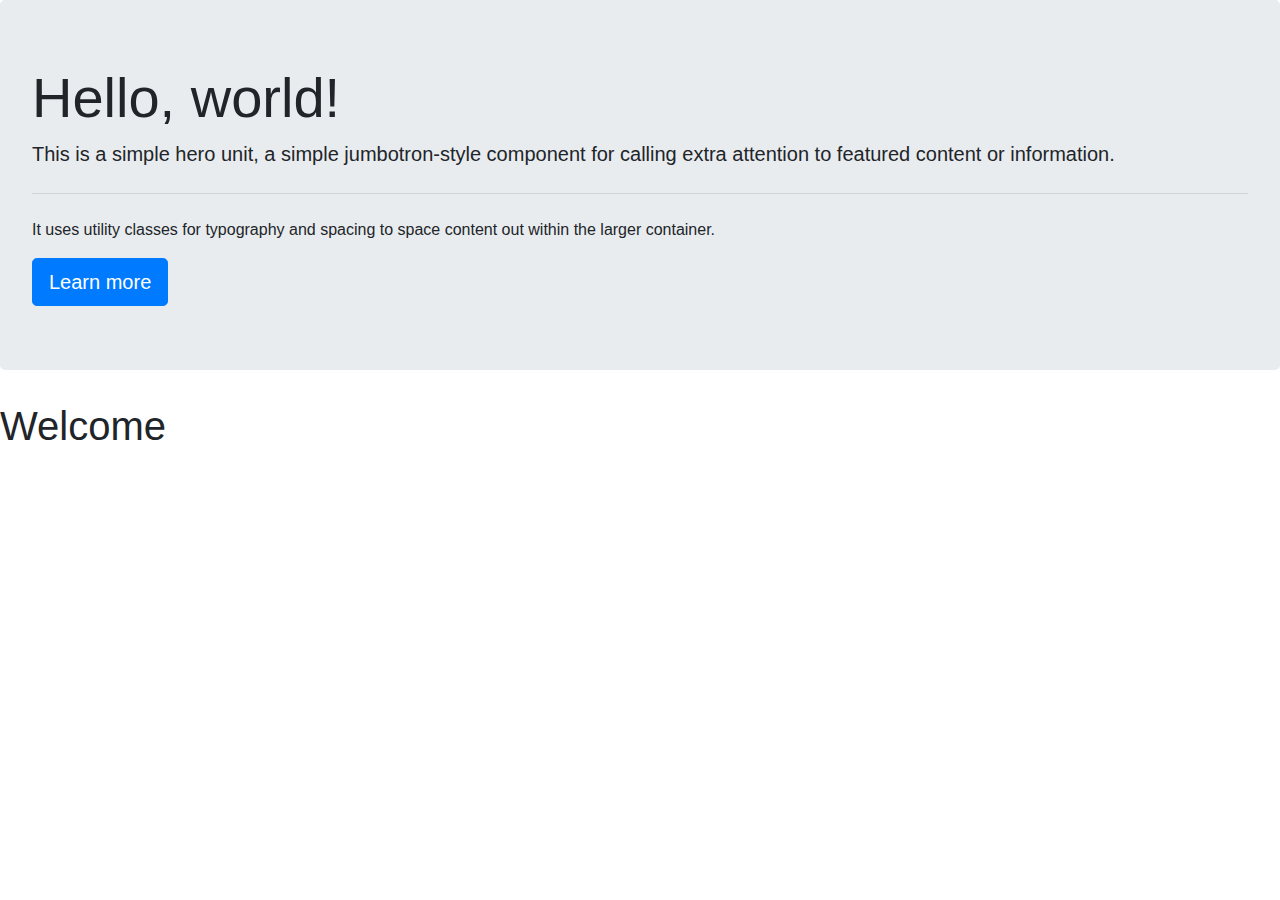
==== index.html @ ff43247e "Basics" ====
<!DOCTYPE html>
<html>
<head>
	<title>Envoy Airlines</title>
	<link rel="stylesheet" type="text/css" href="../css/bootstrap.css">
</head>
<body>
	<div class="jumbotron">
  <h1 class="display-4">Hello, world!</h1>
  <p class="lead">This is a simple hero unit, a simple jumbotron-style component for calling extra attention to featured content or information.</p>
  <hr class="my-4">
  <p>It uses utility classes for typography and spacing to space content out within the larger container.</p>
  <a class="btn btn-primary btn-lg" href="#" role="button">Learn more</a>
</div>
<h1>Welcome</h1>
</body>
</html>
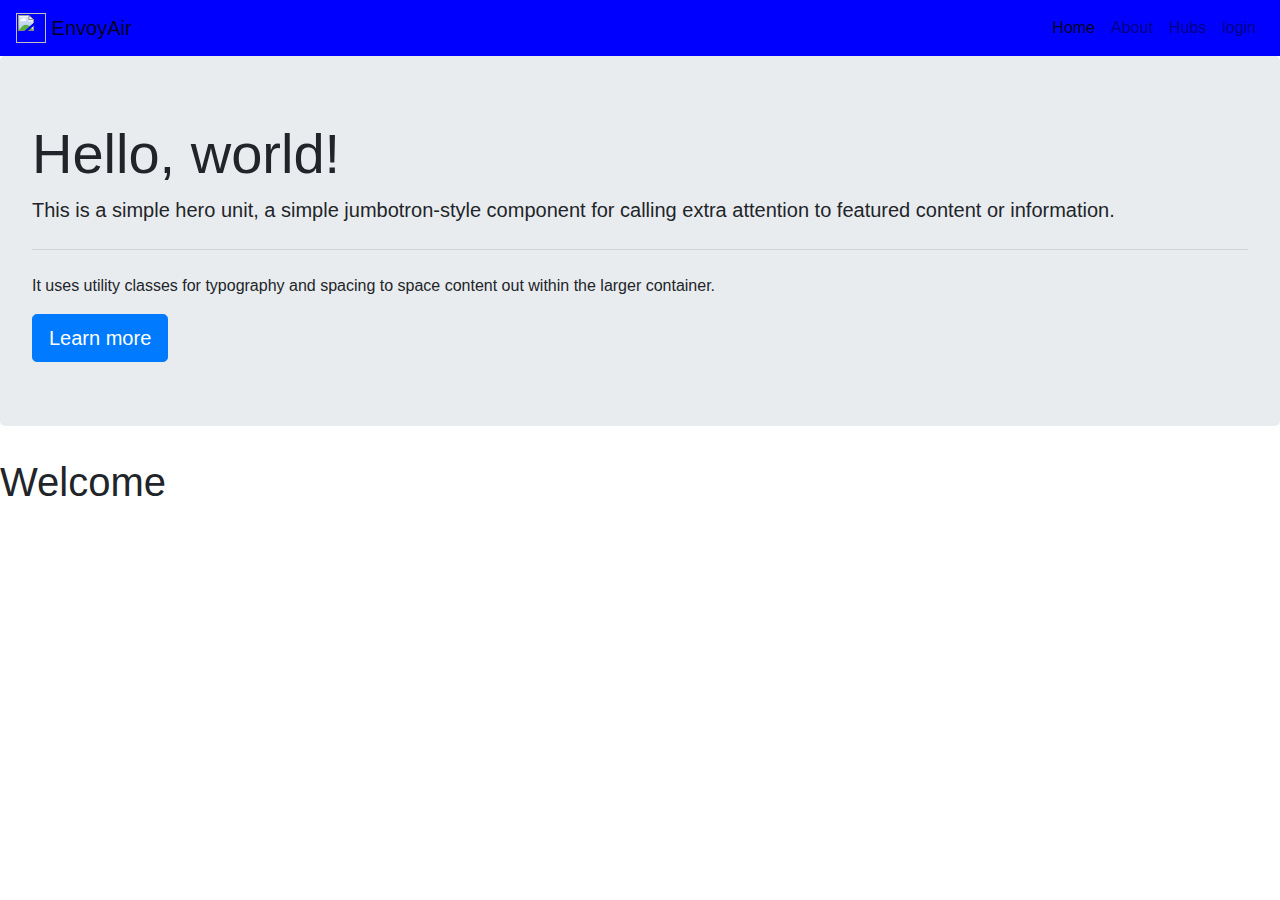
==== commit 38115b2f: "Navbar and header added" ====
--- a/index.html
+++ b/index.html
@@ -2,9 +2,37 @@
 <html>
 <head>
 	<title>Envoy Airlines</title>
-	<link rel="stylesheet" type="text/css" href="../css/bootstrap.css">
+	<link rel="stylesheet" type="text/css" href="bootstrap.css">
 </head>
 <body>
+<nav class="navbar navbar-light navbar-expand-lg" style="background-color: blue;">
+  <button class="navbar-toggler" type="button" data-toggle="collapse" data-target="#navbarTogglerDemo03" aria-controls="navbarTogglerDemo03" aria-expanded="false" aria-label="Toggle navigation">
+    <span class="navbar-toggler-icon"></span>
+  </button>
+   <a class="navbar-brand" href="#">
+    <img src="/docs/4.1/assets/brand/bootstrap-solid.svg" width="30" height="30" class="d-inline-block align-top" alt="">
+    EnvoyAir
+  </a>
+  <div class="collapse navbar-collapse" id="navbarTogglerDemo03">
+    <ul class="navbar-nav ml-auto mt-2 mt-lg-0">
+
+      <li class="nav-item active">
+        <a class="nav-link" href="Home.html"> Home <span class="sr-only">(current)</a>
+      </li>
+      <li class="nav-item ">
+        <a class="nav-link" href="About.html"> About </a>
+      </li>
+      <li class="nav-item ">
+        <a class="nav-link" href="Videos.html"> Hubs </span></a>
+      </li>
+      <li class="nav-item ">
+        <a class="nav-link" href="Videos.html"> login </span></a>
+      </li>
+    </ul>
+  </div>
+</nav>
+</div>
+
 	<div class="jumbotron">
   <h1 class="display-4">Hello, world!</h1>
   <p class="lead">This is a simple hero unit, a simple jumbotron-style component for calling extra attention to featured content or information.</p>
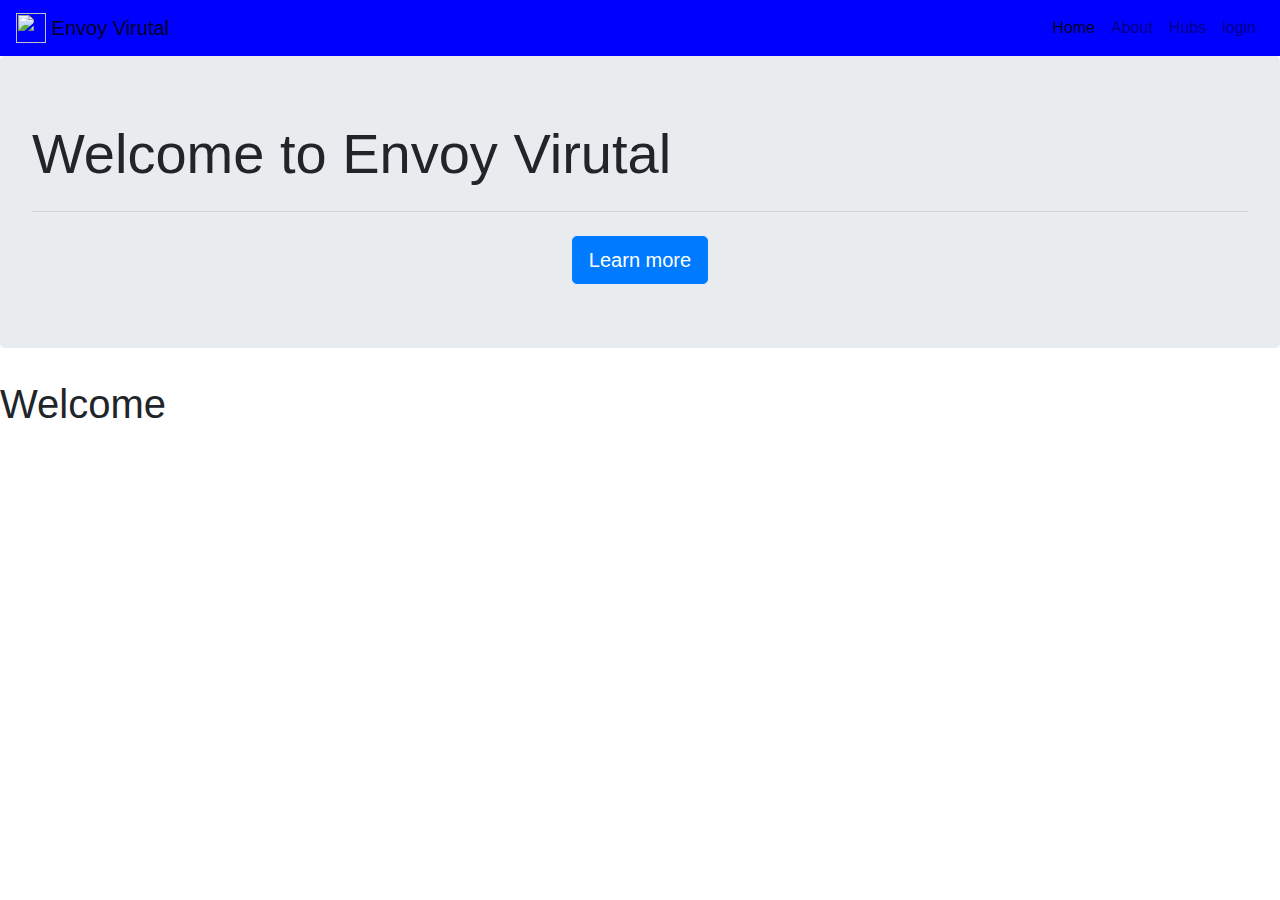
==== commit 78b3eb89: "More fixes" ====
--- a/index.html
+++ b/index.html
@@ -3,6 +3,7 @@
 <head>
 	<title>Envoy Airlines</title>
 	<link rel="stylesheet" type="text/css" href="bootstrap.css">
+	<link rel="stylesheet" type="text/css" href="website.css">
 </head>
 <body>
 <nav class="navbar navbar-light navbar-expand-lg" style="background-color: blue;">
@@ -11,7 +12,7 @@
   </button>
    <a class="navbar-brand" href="#">
     <img src="/docs/4.1/assets/brand/bootstrap-solid.svg" width="30" height="30" class="d-inline-block align-top" alt="">
-    EnvoyAir
+    Envoy Virutal
   </a>
   <div class="collapse navbar-collapse" id="navbarTogglerDemo03">
     <ul class="navbar-nav ml-auto mt-2 mt-lg-0">
@@ -34,12 +35,18 @@
 </div>
 
 	<div class="jumbotron">
-  <h1 class="display-4">Hello, world!</h1>
-  <p class="lead">This is a simple hero unit, a simple jumbotron-style component for calling extra attention to featured content or information.</p>
+  <h1 class="display-4 center">Welcome to Envoy Virutal</h1>
+  <p class="lead">
+  </p>
   <hr class="my-4">
-  <p>It uses utility classes for typography and spacing to space content out within the larger container.</p>
-  <a class="btn btn-primary btn-lg" href="#" role="button">Learn more</a>
+  <p></p>
+  <div class="form-row text-center">
+    <div class="col-12">
+        <a class="btn btn-primary btn-lg" href="#" role="button">Learn more</a>
+
+    </div>
+ </div>
 </div>
-<h1>Welcome</h1>
+<h1 class="center">Welcome</h1>
 </body>
 </html>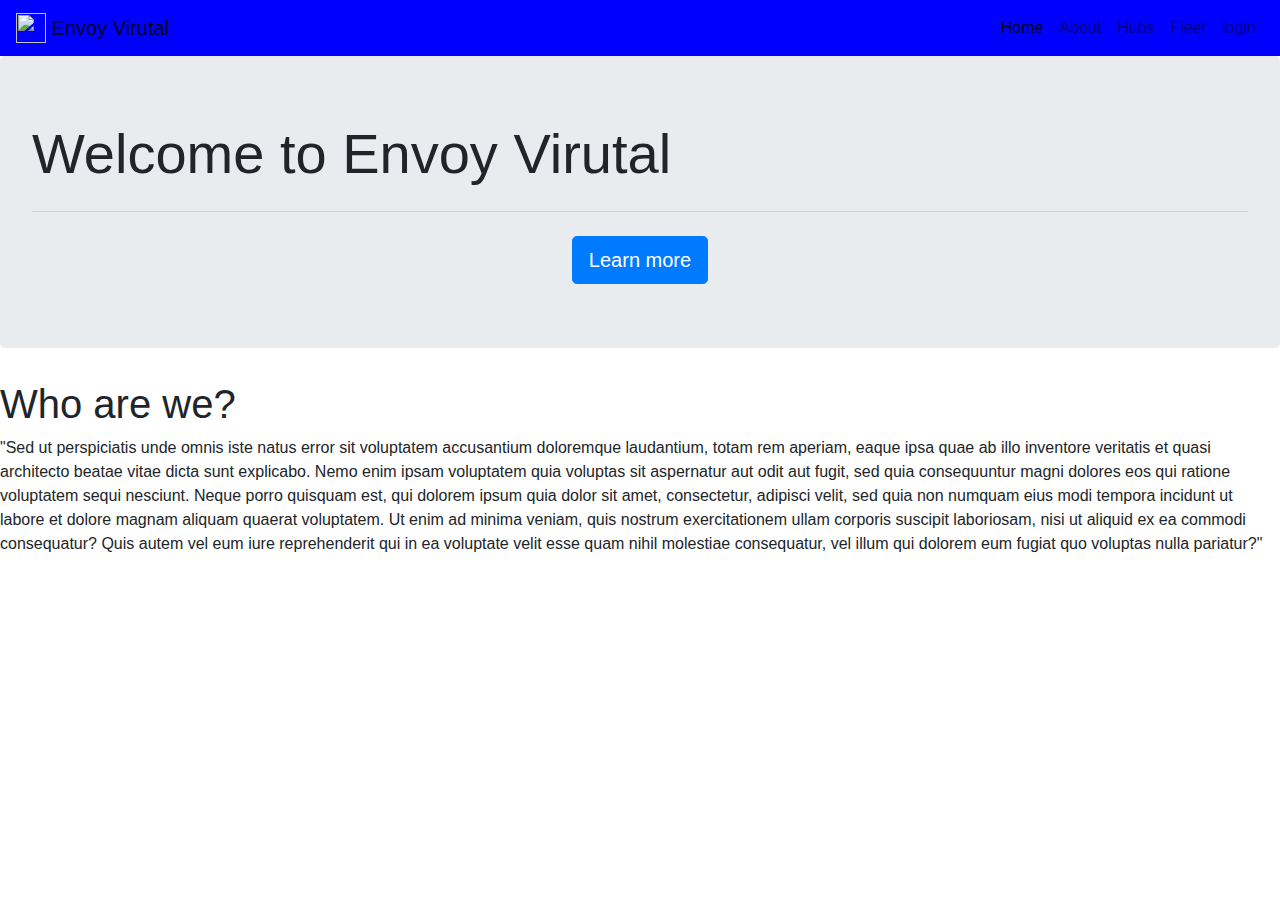
==== commit 96b99277: "Hubs Page worked on" ====
--- a/index.html
+++ b/index.html
@@ -4,6 +4,7 @@
 	<title>Envoy Airlines</title>
 	<link rel="stylesheet" type="text/css" href="bootstrap.css">
 	<link rel="stylesheet" type="text/css" href="website.css">
+	<link href="https://fonts.googleapis.com/css?family=Noto+Sans" rel="stylesheet">
 </head>
 <body>
 <nav class="navbar navbar-light navbar-expand-lg" style="background-color: blue;">
@@ -18,16 +19,19 @@
     <ul class="navbar-nav ml-auto mt-2 mt-lg-0">
 
       <li class="nav-item active">
-        <a class="nav-link" href="Home.html"> Home <span class="sr-only">(current)</a>
+        <a class="nav-link" href="index.html"> Home <span class="sr-only">(current)</a>
       </li>
       <li class="nav-item ">
         <a class="nav-link" href="About.html"> About </a>
       </li>
       <li class="nav-item ">
-        <a class="nav-link" href="Videos.html"> Hubs </span></a>
+        <a class="nav-link" href="Hubs.html"> Hubs </span></a>
       </li>
       <li class="nav-item ">
-        <a class="nav-link" href="Videos.html"> login </span></a>
+        <a class="nav-link" href="Fleet.html"> Fleet </span></a>
+      </li>
+      <li class="nav-item ">
+        <a class="nav-link" href="#"> login </span></a>
       </li>
     </ul>
   </div>
@@ -35,7 +39,7 @@
 </div>
 
 	<div class="jumbotron">
-  <h1 class="display-4 center">Welcome to Envoy Virutal</h1>
+  <h1 class="display-4 center"><strong>Welcome to Envoy Virutal</strong></h1>
   <p class="lead">
   </p>
   <hr class="my-4">
@@ -47,6 +51,7 @@
     </div>
  </div>
 </div>
-<h1 class="center">Welcome</h1>
+<h1 class="center"> Who are we?</h1>
+<p class="Text">"Sed ut perspiciatis unde omnis iste natus error sit voluptatem accusantium doloremque laudantium, totam rem aperiam, eaque ipsa quae ab illo inventore veritatis et quasi architecto beatae vitae dicta sunt explicabo. Nemo enim ipsam voluptatem quia voluptas sit aspernatur aut odit aut fugit, sed quia consequuntur magni dolores eos qui ratione voluptatem sequi nesciunt. Neque porro quisquam est, qui dolorem ipsum quia dolor sit amet, consectetur, adipisci velit, sed quia non numquam eius modi tempora incidunt ut labore et dolore magnam aliquam quaerat voluptatem. Ut enim ad minima veniam, quis nostrum exercitationem ullam corporis suscipit laboriosam, nisi ut aliquid ex ea commodi consequatur? Quis autem vel eum iure reprehenderit qui in ea voluptate velit esse quam nihil molestiae consequatur, vel illum qui dolorem eum fugiat quo voluptas nulla pariatur?"</p>
 </body>
 </html>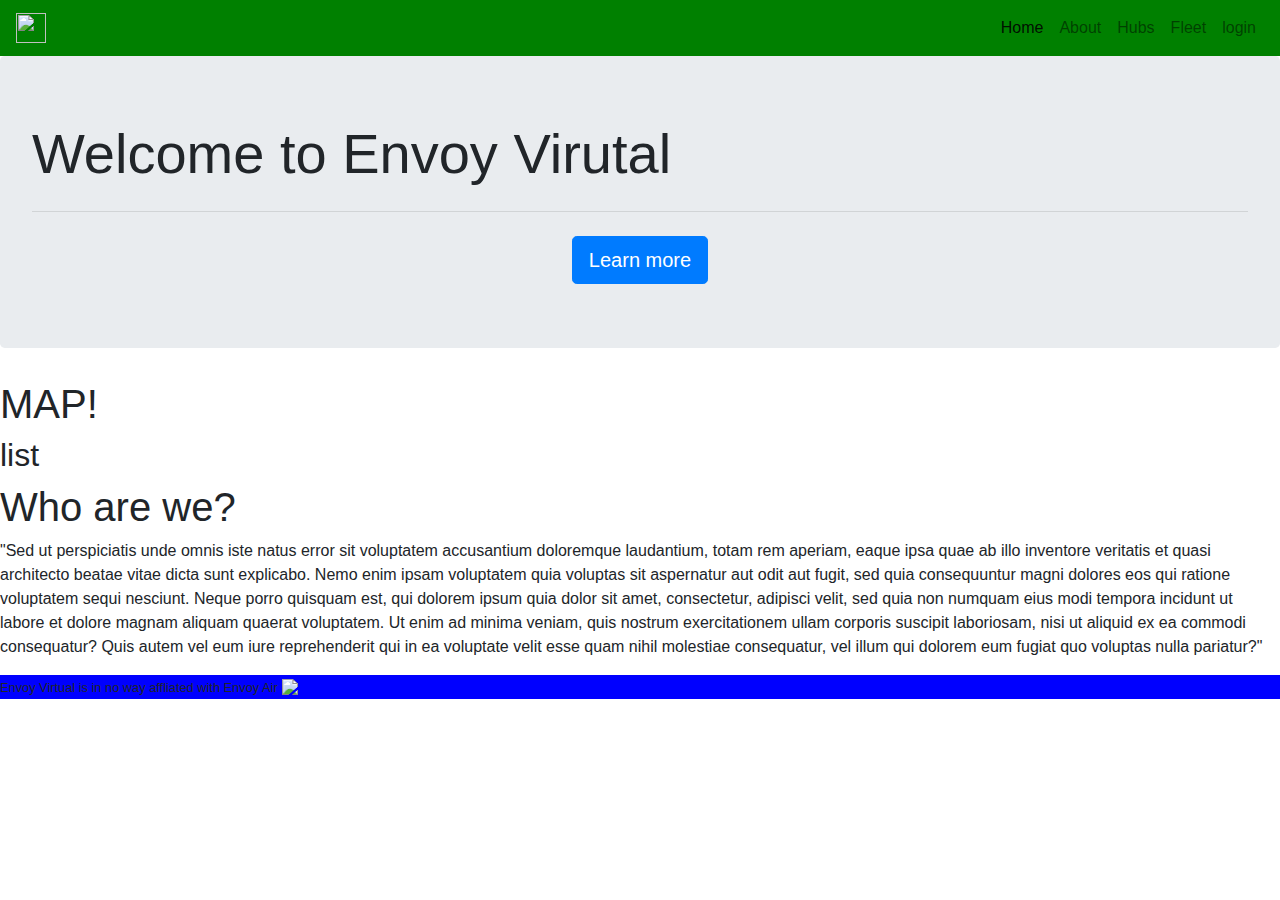
==== commit d6325ec2: "img add" ====
--- a/index.html
+++ b/index.html
@@ -2,18 +2,18 @@
 <html>
 <head>
 	<title>Envoy Airlines</title>
-	<link rel="stylesheet" type="text/css" href="bootstrap.css">
+	<link rel="stylesheet" href="css/bootstrap.css">
 	<link rel="stylesheet" type="text/css" href="website.css">
 	<link href="https://fonts.googleapis.com/css?family=Noto+Sans" rel="stylesheet">
 </head>
 <body>
-<nav class="navbar navbar-light navbar-expand-lg" style="background-color: blue;">
+<nav class="navbar navbar-light navbar-expand-lg" style="background-color: green;">
   <button class="navbar-toggler" type="button" data-toggle="collapse" data-target="#navbarTogglerDemo03" aria-controls="navbarTogglerDemo03" aria-expanded="false" aria-label="Toggle navigation">
     <span class="navbar-toggler-icon"></span>
   </button>
    <a class="navbar-brand" href="#">
-    <img src="/docs/4.1/assets/brand/bootstrap-solid.svg" width="30" height="30" class="d-inline-block align-top" alt="">
-    Envoy Virutal
+    <img src="img/Big_Envoy_Va" width="30" height="30" class="d-inline-block align-top" alt="">
+   
   </a>
   <div class="collapse navbar-collapse" id="navbarTogglerDemo03">
     <ul class="navbar-nav ml-auto mt-2 mt-lg-0">
@@ -51,7 +51,16 @@
     </div>
  </div>
 </div>
+
+
+<h1 class="center"> MAP! </h1>
+<h2>list</h2>
 <h1 class="center"> Who are we?</h1>
 <p class="Text">"Sed ut perspiciatis unde omnis iste natus error sit voluptatem accusantium doloremque laudantium, totam rem aperiam, eaque ipsa quae ab illo inventore veritatis et quasi architecto beatae vitae dicta sunt explicabo. Nemo enim ipsam voluptatem quia voluptas sit aspernatur aut odit aut fugit, sed quia consequuntur magni dolores eos qui ratione voluptatem sequi nesciunt. Neque porro quisquam est, qui dolorem ipsum quia dolor sit amet, consectetur, adipisci velit, sed quia non numquam eius modi tempora incidunt ut labore et dolore magnam aliquam quaerat voluptatem. Ut enim ad minima veniam, quis nostrum exercitationem ullam corporis suscipit laboriosam, nisi ut aliquid ex ea commodi consequatur? Quis autem vel eum iure reprehenderit qui in ea voluptate velit esse quam nihil molestiae consequatur, vel illum qui dolorem eum fugiat quo voluptas nulla pariatur?"</p>
+<footer style=" background-color: blue">
+
+ <small>Envoy Virtual is in no way affliated with Envoy Air</small>
+ <img src="img/Big_Envoy_Va">
+</footer>
 </body>
 </html>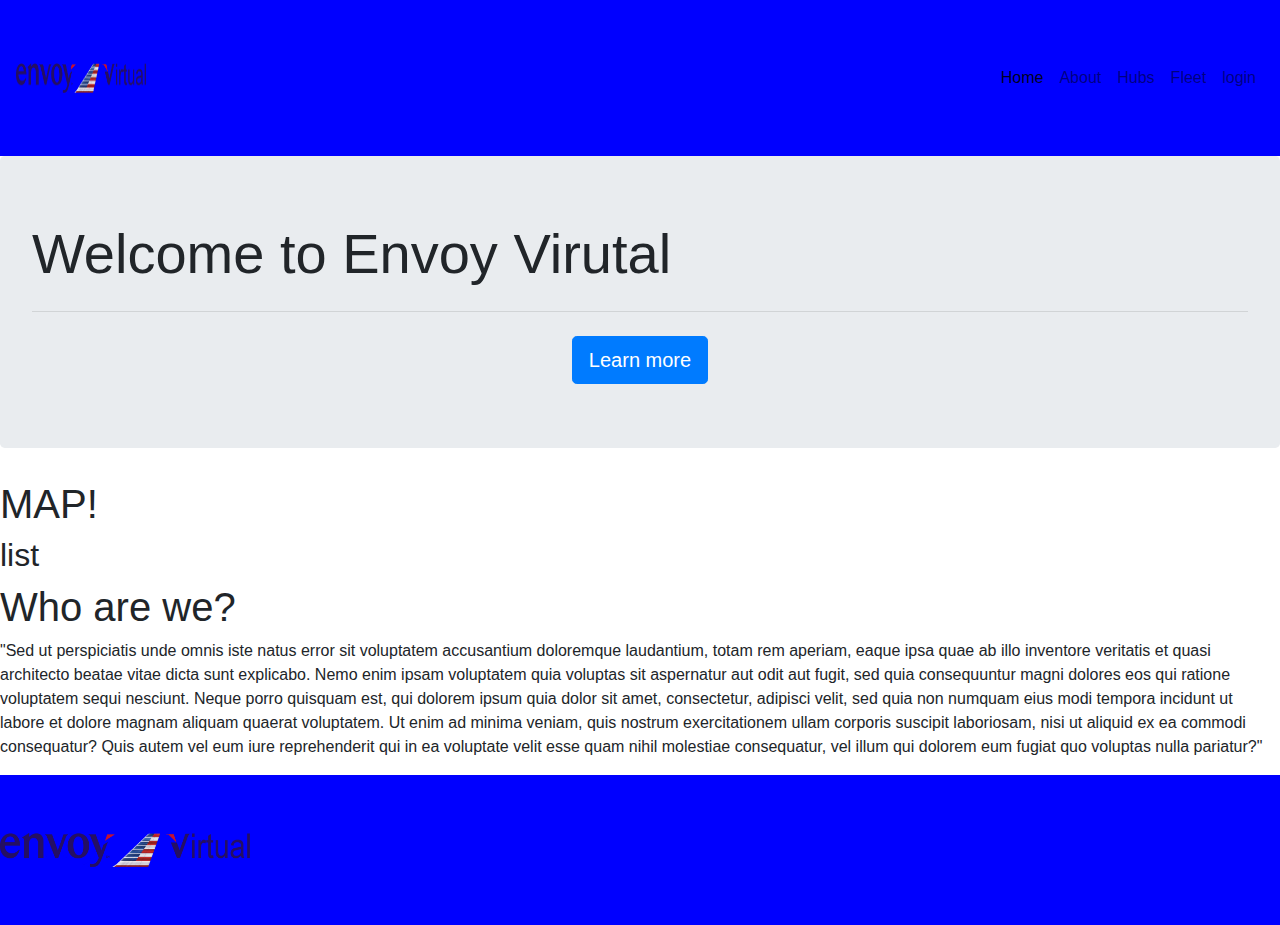
==== commit bca0a0ed: "logo added" ====
--- a/index.html
+++ b/index.html
@@ -7,12 +7,12 @@
 	<link href="https://fonts.googleapis.com/css?family=Noto+Sans" rel="stylesheet">
 </head>
 <body>
-<nav class="navbar navbar-light navbar-expand-lg" style="background-color: green;">
+<nav class="navbar navbar-light navbar-expand-lg" style="background-color: blue;">
   <button class="navbar-toggler" type="button" data-toggle="collapse" data-target="#navbarTogglerDemo03" aria-controls="navbarTogglerDemo03" aria-expanded="false" aria-label="Toggle navigation">
     <span class="navbar-toggler-icon"></span>
   </button>
    <a class="navbar-brand" href="#">
-    <img src="img/Big_Envoy_Va" width="30" height="30" class="d-inline-block align-top" alt="">
+    <img src="img/Big_Envoy_Va.png" width="130" height="130" class="d-inline-block align-top" alt="">
    
   </a>
   <div class="collapse navbar-collapse" id="navbarTogglerDemo03">
@@ -57,10 +57,10 @@
 <h2>list</h2>
 <h1 class="center"> Who are we?</h1>
 <p class="Text">"Sed ut perspiciatis unde omnis iste natus error sit voluptatem accusantium doloremque laudantium, totam rem aperiam, eaque ipsa quae ab illo inventore veritatis et quasi architecto beatae vitae dicta sunt explicabo. Nemo enim ipsam voluptatem quia voluptas sit aspernatur aut odit aut fugit, sed quia consequuntur magni dolores eos qui ratione voluptatem sequi nesciunt. Neque porro quisquam est, qui dolorem ipsum quia dolor sit amet, consectetur, adipisci velit, sed quia non numquam eius modi tempora incidunt ut labore et dolore magnam aliquam quaerat voluptatem. Ut enim ad minima veniam, quis nostrum exercitationem ullam corporis suscipit laboriosam, nisi ut aliquid ex ea commodi consequatur? Quis autem vel eum iure reprehenderit qui in ea voluptate velit esse quam nihil molestiae consequatur, vel illum qui dolorem eum fugiat quo voluptas nulla pariatur?"</p>
-<footer style=" background-color: blue">
-
- <small>Envoy Virtual is in no way affliated with Envoy Air</small>
- <img src="img/Big_Envoy_Va">
+ <footer style=" background-color: blue">
+  <div class=" mid">
+  <img src="img/Big_Envoy_Va.png" width="250" height="150">
+</div>
 </footer>
 </body>
 </html>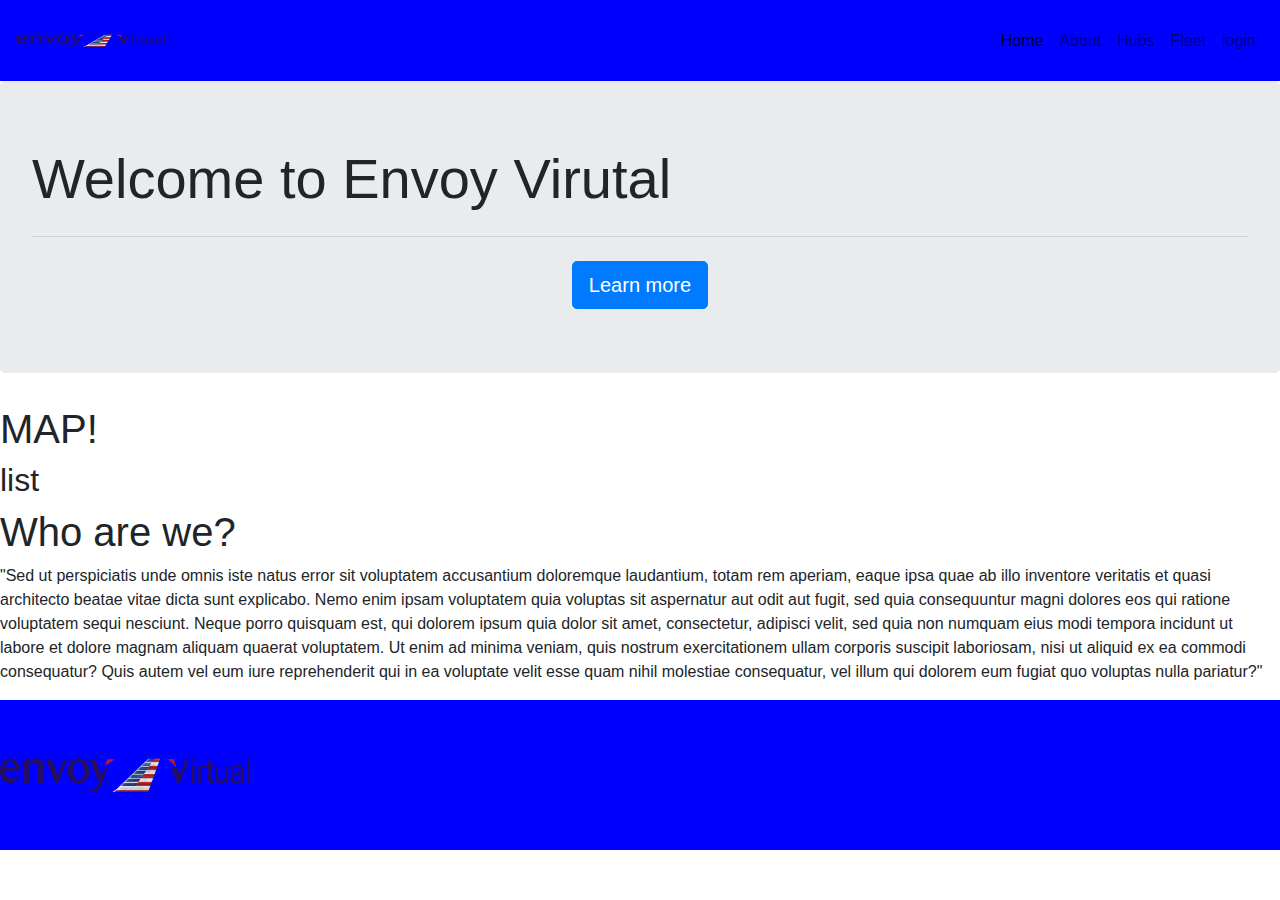
==== commit 9f4250eb: "icon added" ====
--- a/index.html
+++ b/index.html
@@ -12,7 +12,7 @@
     <span class="navbar-toggler-icon"></span>
   </button>
    <a class="navbar-brand" href="#">
-    <img src="img/Big_Envoy_Va.png" width="130" height="130" class="d-inline-block align-top" alt="">
+    <img src="img/Big_Envoy_Va.png" width="150" height="55" class="d-inline-block align-top" alt="">
    
   </a>
   <div class="collapse navbar-collapse" id="navbarTogglerDemo03">
@@ -60,6 +60,7 @@
  <footer style=" background-color: blue">
   <div class=" mid">
   <img src="img/Big_Envoy_Va.png" width="250" height="150">
+  <a href="onclick="scrollWin(100, 0)"></a>
 </div>
 </footer>
 </body>
